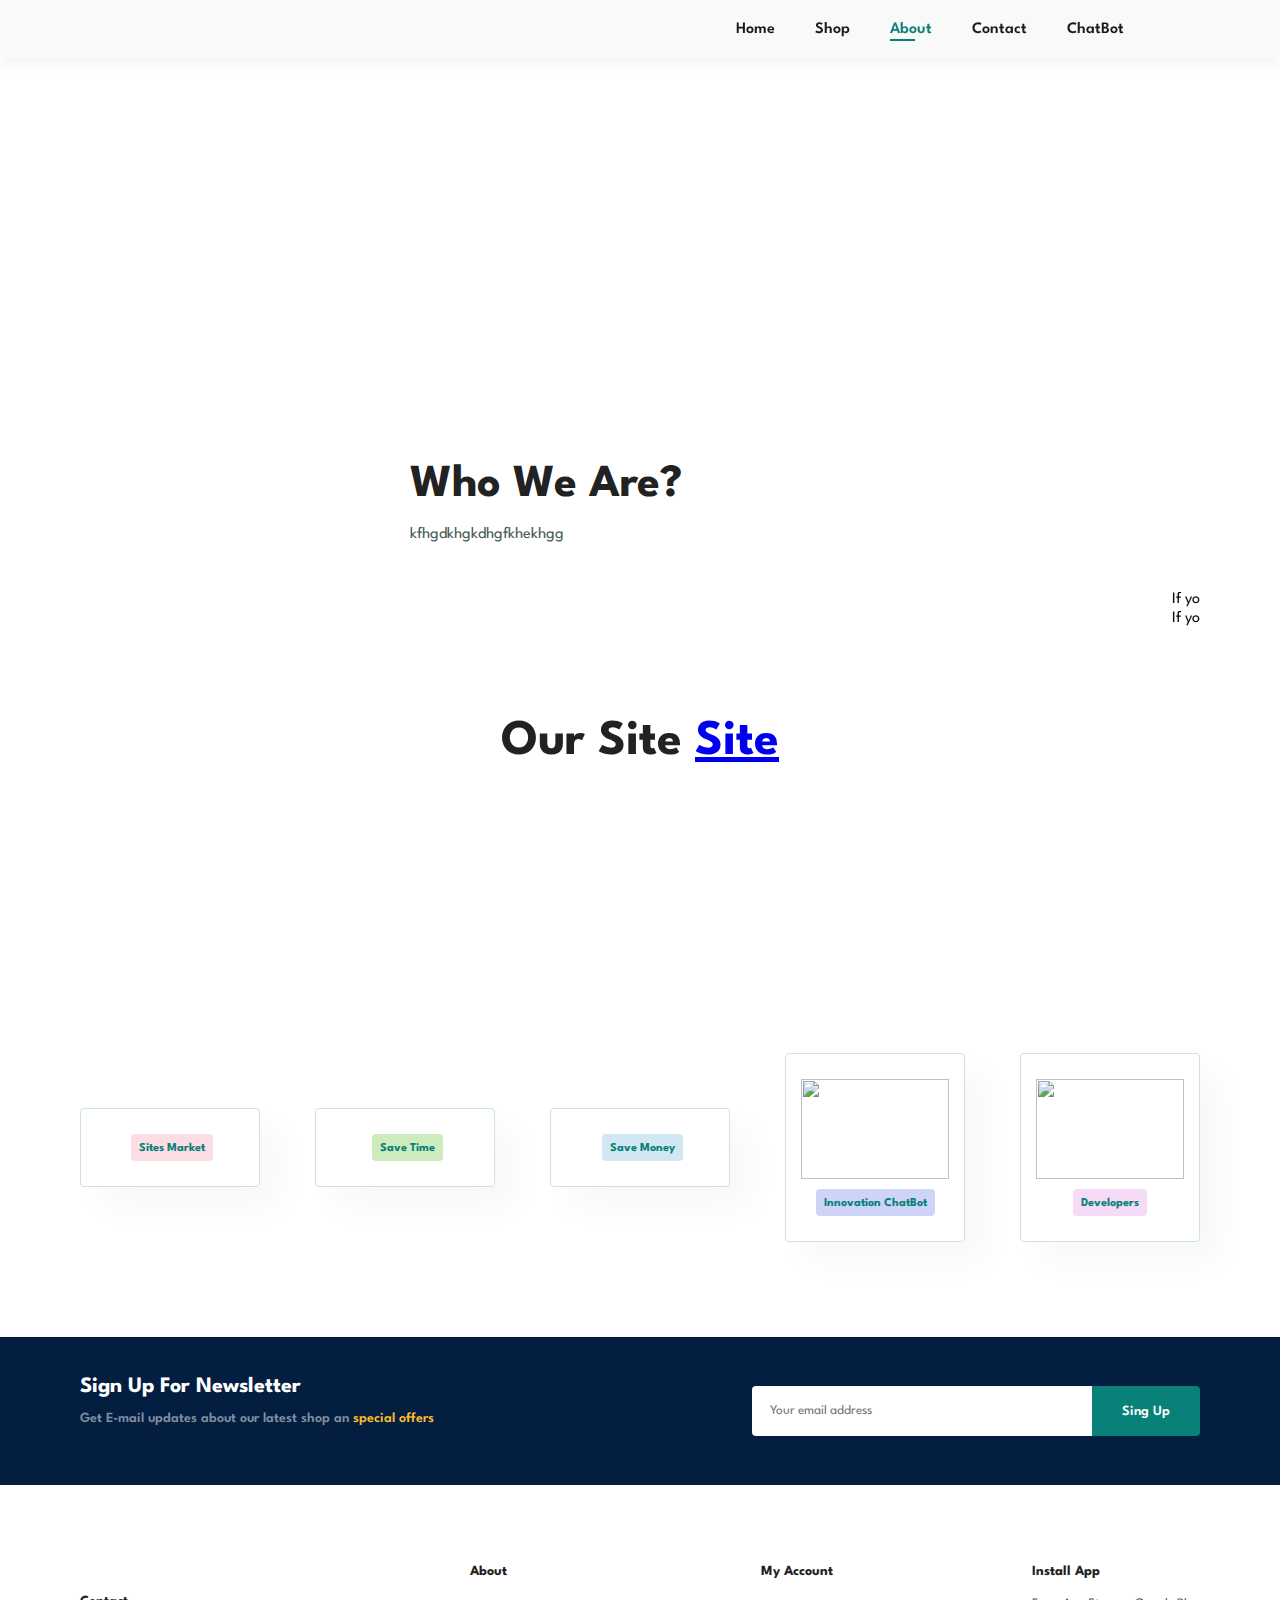
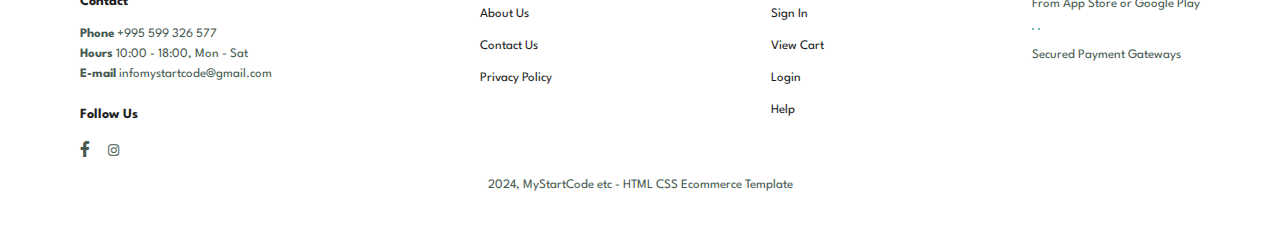
==== about.html @ d516f543 "Add files via upload" ====
<!DOCTYPE html>
<html lang="en">
<head>
    <meta charset="UTF-8">
    <link rel="shortcut icon" type="x-icon" href="img/logo.png">
    <meta http-equiv="X-UA-Compatible" content="IE=edge">
    <meta name="viewport" content="width=device-width, initial-scale=1.0">
    <link rel="stylesheet" href="style.css">
    <link rel="stylesheet" href="https://pro.fontawesome.com/releases/v5.10.0/css/all.css" />
    <title>MyStartCode/About</title>

</head>
<body>
        <section id="header">
            <a href="#"><img src="img/logo.png" class="logo" alt=""></a>

                <div>
                    <ul id="navbar">
                        <li><a href="index.html">Home</a></li>
                        <li><a href="shop.html">Shop</a></li>
                        <li><a  class="active" href="about.html">About</a></li>
                        <li><a href="contact.html">Contact</a></li>
                        <li><a href="chatbot.html">ChatBot</a></li>
                        <li id="lg-bag"><a href="cart.html"><i class="far fa-shopping-bag"></i></a></li>
                        <a href="#" id="close"><i class="far fa-times"></i></a>
                    </ul>
                </div>  
                <div id="mobile">
                    <a herf="kalata.html"><i class="far fa-shopping-bag"></i></a>
                    <i id="bar" class="fas fa-outdent"></i>
                </div>          
        </section>

        <section id="page-header" class="about-header" >
            <h2>#Know Us</h2>
            <p>Lorem ipsum dolor sit amet,consectetur </p>
        </section>

        <section id="about-head" class="section-p1">
            <img src="img/about/a6.jpg" alt="">
            <div>
                <h2>Who We Are?</h2>
                <p>kfhgdkhgkdhgfkhekhgg</p>

                <br><br>

                <marquee bgcolor="#fff" loop="-1" scrollamount="5"  >If you are Developper Upload Your Sites,Games,Apps Sell It And Earn Money Upload Your Resume And Get a Job</marquee>
                <marquee bgcolor="#fff" loop="-1" scrollamount="5" >If you arenot Developper and you Want to got Own Site, Game, App Buy It Or also you can rent Developper verry easy</marquee>

            </div>
        </section>

        <section id="about-web" class="section-p1">
            <h1>Our Site <a href="#">Site</a></h1>
            <div class="video">
                <video  autoplay muted loop src="img/about/3.mp4"></video>
            </div>
        </section>

        
        <section id="feature" class="section-p1">
            <div class="fe-box">
                <img src="https://static.wixstatic.com/media/b191d3_85961a93a4194ae1ba88b332c60fd3af~mv2.png/v1/fill/w_500,h_350,al_c/Icon%20-%20Full%20Web%20Dev.png" alt="">
                <h6>Sites Market</h6>

            </div>
            <div class="fe-box">
                <img src="img/features/f2.png" alt="">
                <h6>Save Time</h6>

            </div>
            <div class="fe-box">
                <img src="img/features/f3.png" alt="">
                <h6>Save Money</h6>

            </div>
            <div class="fe-box">
                <img src="https://static.thenounproject.com/png/1156284-200.png" width="500" height="100" alt="">
                <h6>Innovation ChatBot</h6>

            </div>
            <div class="fe-box">
                <img src="https://cdn-icons-png.flaticon.com/512/6009/6009157.png" width="500" height="100" alt="">
                <h6>Developers</h6>

            </div>
        </section>

        <section id="newsletter"  class="section-p1 section-m1">
            <div>
                <h4>Sign Up For Newsletter</h4>
                <p>Get E-mail updates about our latest shop an <span>special offers</span> </p>
            </div>
            <div class="form">
                <input type="text" placeholder="Your email address">
                <button class="normal">Sing Up</button>
            </div>
        </section>

        <footer class="section-p1">
            <div class="col">
                <img  class="logo"  src="img/logo.png" alt="">
                <h4>Contact</h4>
                <p><strong>Phone</strong> +995 599 326 577</p>
                <p><strong>Hours</strong> 10:00 - 18:00, Mon - Sat</p>
                <p><strong>E-mail</strong> infomystartcode@gmail.com</p>
                <div class="follow">
                    <h4>Follow Us</h4>
                    <div class="icon">
                        <i class="fab fa-facebook-f"></i>
                        <a href="https://www.instagram.com/mystartcode.ge/followers/mutualOnly">
                        <i class="fab fa-instagram"></i>
                        </a>
                    </div>
                </div>
            </div>

            <div class="col">
                <h4>About</h4>
                <a href="about.html">About Us</a>
                <a href="contact.html">Contact Us</a>
                <a href="#">Privacy Policy</a>
            </div>

            <div class="col">
                <h4>My Account</h4>
                <a href="signup.html">Sign In</a>
                <a href="cart.html">View Cart</a>
                <a href="login.html">Login</a>
                <a href="#">Help</a>
            </div>

            <div class="col install">
                <h4>Install App</h4>
                <p>From App Store or Google Play</p>
                <div class="row">
                    <img src="img/pay/app.jpg" alt="">
                    <img src="img/pay/play.jpg" alt="">
                </div>
                <p>Secured Payment Gateways</p>
                <img src="img/pay/pay.png" alt="">
            </div>

            <div class="copyright">
                <p>2024, MyStartCode etc - HTML CSS Ecommerce Template</p>
            </div>
        </footer>
    <script src="script.js"></script>
</body>
</html>
---- style.css ----
@import url('https://fonts.googleapis.com/css2?family=Spartan:wght@100;200;300;400;500;600;700;800;900&display=swap');

* {
    margin: 0;
    padding: 0;
    box-sizing: border-box;
    font-family: 'Spartan', sans-serif;
}

h1 {
    font-size: 50px;
    line-height: 64px;
    color: #222;
}

h1 {
    font-size: 50px;
    line-height: 64px;
    color: #222;
}

h2 {
    font-size: 46px;
    line-height: 54px;
    color: #222;
}

h4 {
    font-size: 20px;
    color: #222;
}

h6 {
    font-weight: 700;
    font-size: 12px;
}

P {
    font-size: 16px;
    color: #465b52;
    margin: 15px 0 20px 0;
}

.section-p1 {
    padding: 40px 80px;
}

.section-m1 {
    margin: 40px 0;  
}

button.normal{
    font-size: 14px;
    font-weight: 600;
    padding: 15px 30px;
    color: #000;
    background-color: #fff;
    border-radius: 4px;
    cursor: pointer;
    border: none;
    outline: none;
    transition: 0.2s;
}

button.white{
    font-size: 13px;
    font-weight: 600;
    padding: 11px 18px;
    color: #fff;
    background-color: transparent;
    cursor: pointer;
    border: 1px solid#fff;
    outline: none;
    transition: 0.2s;
}

body {
    width: 100%;
}

/* header start */
#header{
    display: flex;
    align-items: center;
    justify-content: space-between;
    padding: 20px 80px;
    background: #f9f9f9;
    box-shadow: 0 5px 15px rgba(0, 0, 0, 0.06);
    z-index: 999;
    position: sticky;
    top: 0;
    left: 0;

}

#navbar{
    display: flex;
    align-items: center;
    justify-content: center;
}

#navbar li{
    list-style: none;
    padding: 0 20px;
    position: relative;
}

#navbar li a{
    text-decoration: none;
    font-size: 16px;
    font-weight: 600;
    color: #1a1a1a;
    transition: 0.3s ease;
}

#navbar li a:hover,
#navbar li a.active {
    color: #088178;
}

#navbar li a.active::after,
#navbar li a:hover::after{
    content: "";
    width: 30%;
    height: 2px;
    background: #088178;
    position: absolute;
    bottom: -4px;
    left: 20px;
}

#mobile {
    display: none;
    align-items: center;
}
#close{
    display: none;

}

/* home page */
#hero{
    background-image: url("https://miro.medium.com/v2/resize:fit:1400/1*NXMp6qH5YN3GaTV8ERKGqg.png");
    height: 90vh;
    width: 100%;
    background-size: cover;
    background-position: top 25% right 0;
    padding: 0 80px;
    display: flex;
    flex-direction: column;
    align-items: flex-start;
    justify-content: center;
}
#hero h4{
    padding-bottom: 15px;
}
#hero h1{
    color: #088178;
}

#hero button{
    background-image: url("img/button.png");
    background-color: transparent;
    color: #088178;
    border: 0;
    padding: 14px 80px 14px 65px;
    background-repeat: no-repeat;
    cursor: pointer;
    font-weight: 700;
    font-size: 15px;
}
#feature{
    display: flex;
    align-items: center;
    justify-content: space-between;
    flex-wrap: wrap;
}

#feature .fe-box{
    width: 180px;
    text-align: center;
    padding: 25px 15px;
    box-shadow: 20px 20px 34px rgba(0, 0, 0, 0.03);
    border: 1px solid #cce7d0;
    border-radius: 4px;
    margin: 15px 0;
}

#feature .fe-box:hover{
    box-shadow: 10px 10px 54px rgba(70, 62, 221, 0.1);

}
#feature .fe-box img{
    width: 100%;
    margin-bottom: 10px;
}

#feature .fe-box h6 {
    display: inline-block;
    padding: 9px 8px 6px 8px;
    line-height: 1;
    border-radius: 4px;
    color: #088178;
    background-color: #fddde4;
}

#feature .fe-box:nth-child(2) h6{
    background-color: #cdebbc;
}

#feature .fe-box:nth-child(3) h6{
    background-color: #d1e8f2;
}

#feature .fe-box:nth-child(4) h6{
    background-color: #cdd4f8;
}

#feature .fe-box:nth-child(5) h6{
    background-color: #f6dbf6;
}

#feature .fe-box:nth-child(6) h6{
    background-color: #fff2e5;
}

#product1 {
    text-align: center;
}

#product1 .pro-container{
    display: flex;
    justify-content: space-between;
    padding-top: 20px;
    flex-wrap: wrap;
}

#product1 .pro{
    width: 23%;
    min-width: 250px;
    padding: 10px 12px;
    border: 1px solid #cce7d0;
    border-radius: 25px;
    cursor: pointer;
    box-shadow: 20px 20px 30px rgb(0, 0, 0, 0.02);
    margin: 15px 0;
    transition: 0.2s ease;
    position: relative;
}

#product1 .pro:hover{
    box-shadow: 20px 20px 30px rgb(0, 0, 0, 0.06);

}

#product1 .pro img{
    width: 100%;
    border-radius: 20px;
}

#product1 .pro .des{
    text-align: start;
    padding: 10px 0;
}

#product1 .pro .des span{
    color: #606063;
    font-size: 12px;
}

#product1 .pro .des h5{
    padding-top: 7px;
    color: #1a1a1a;
    font-size: 14px;
}

#product1 .pro .des i{
    font-size: 12px;
    color: rgb(243, 181, 25);
}

#product1 .pro .des h4{
    padding-top: 7px;
    font-size: 15px;
    font-weight: 700;
    color: #088178;
}

#product1 .pro .cart{
    width: 40px;
    height: 40px;
    line-height: 40px;
    border-radius: 50px;
    background-color: #e8f6ea;
    font-weight: 500;
    color: #088178;
    border: 1px solid #cce7d0;
    position: absolute;
    bottom: 20px;
    right: 10px;
}

#banner{
    display: flex;
    flex-direction: column;
    justify-content: center;
    align-items: center;
    text-align: center;
    background-image: url(./img/banner/banner.jpg);
    width: 100%;
    height: 40vh;
    background-size: cover;
    background-position: center;
}

#banner h4{
    color: #fff;
    font-size: 16px;

}

#banner h2{
    color: #fff;
    font-size: 30px;
    padding: 10px 0;
    
}

#banner h2 span{
    color: #ef3636;
}

#banner button:hover{
    background: #088178;
    color: #fff;
}

#sm-banner{
    display: flex;
    justify-content: space-between;
    flex-wrap: wrap;
}

#sm-banner .banner-box{
    display: flex;
    flex-direction: column;
    justify-content: center;
    align-items: flex-start;
    background-image: url("https://terralogic.com/wp-content/uploads/2023/05/2560.1120-1024x448.webp");
    min-width: 580px;
    height: 50vh;
    background-size: cover;
    background-position: center;
    padding: 30px;
}

#sm-banner .banner-box2{
    background-image: url("https://www.rapidoform.com/be/images/blog/inspiration/top-jquery-tutorials-examples.png");
}

#sm-banner h4{
    color: #fff;
    font-size: 20px;
    font-weight: 300;
}

#sm-banner h2{
    color: #fff;
    font-size: 28px;
    font-weight: 800;
}

#sm-banner span{
    color: #fff;
    font-size: 14px;
    font-weight: 500;
    padding-bottom: 15px;

}

#sm-banner .banner-box:hover button{
    background-color: #088178;
    border: 1px solid #cce7d0;
}

#banner3{
    display:flex;
    justify-content: space-between;
    flex-wrap: wrap;
    padding: 0 80px;
}

#banner3 .banner-box{
    display: flex;
    flex-direction: column;
    justify-content: center;
    align-items: flex-start;
    background-image: url("https://www.elegantthemes.com/blog/wp-content/uploads/2018/12/top11.png");
    min-width: 30%px;
    height: 30vh;
    background-size: cover;
    background-position: center;
    padding:20px;
    margin-bottom: 20px;
}

#banner3 .banner-box2{
    background-image: url("https://leadsdubai.com/wp-content/uploads/2016/09/mobile-app-downloads.png")
}
#banner3 .banner-box3{
    background-image: url("https://media.licdn.com/dms/image/D5612AQEKmnIAl9eKzg/article-cover_image-shrink_720_1280/0/1714364117783?e=2147483647&v=beta&t=SeNTLUkbZIiIepIgRsrYH7kf8G7tHp3ueMLFnjVcOWA");
}

#banner3 h2{
    color: #000000;
    font-weight: 900;
    font-size: 22px;
}
#banner3 h3{
    color: #ec544e;
    font-weight: 800;
    font-size: 15px;
}

#newsletter{
    display: flex;
    justify-content: space-between;
    flex-wrap: wrap;
    align-items: center;
    background-image: url("img/banner/b14.png");
    background-repeat: no-repeat;
    background-position: 20% 30%;
    background-color: #041e42;
}

#newsletter h4{
    font-size: 22px;
    font-weight: 700;
    color: #fff;
}
#newsletter p{
    font-size: 14px;
    font-weight: 600;
    color: #818ea0;
}
#newsletter p span{
    color:#ffbd27;
}

#newsletter .form{
    display: flex;
    width: 40%;

}

#newsletter input {
    height: 3.125rem;
    padding: 0 1.25em;
    width: 100%;
    border: 1px solid transparent;
    border-radius: 4px;
    outline:none;
    border-top-right-radius: 0;
    border-bottom-right-radius: 0;

}
#newsletter button{
    background-color: #088178;
    color: #fff;
    white-space: nowrap;
    border-top-left-radius: 0;
    border-bottom-left-radius: 0;
}

footer{
    display: flex;
    flex-wrap: wrap;
    justify-content: space-between;
}

footer .col{
    display: flex;
    flex-direction: column;
    align-items: flex-start;
    margin-bottom: 20px;

}

footer .logo{
    margin-bottom: 30px;
}

footer h4{
    font-size: 14px;
    padding-bottom: 20px;
}

footer p{
    font-size: 13px;
    margin: 0 0 8px 0;
}

footer a{
    font-size: 13px;
    text-decoration: none;
    color: #222;
    margin: 10px;
}

footer .follow{
    margin-top: 20px;
}

footer .follow i{
    color: #465b52;
    padding-right: 4px;
    cursor: pointer;
}

footer .install .row img{
    border: 1px solid #088178;
    border-radius: 6px;
}
footer .install img{
    margin: 10px 0 15px 0;
}
footer .follow i:hover,
footer a:hover {
    color: #088178;
}

footer .copyright{
    width: 100%;
    text-align: center;
}
/* shop page */
#page-header{
    background-image: url("https://duistpetersburglawyer.com/wp-content/uploads/2018/03/DUI-How-to-Save-Time-and-Money-Banner.jpg");
    height: 40vh;
    background-size: cover;
    display: flex;
    justify-content: center;
    text-align: center;
    flex-direction: column;
    padding: 14px;
}

#page-header h2,
#page-header p {
    color: red;
}

#pagination{
    text-align: center;
}

#pagination a{
    text-decoration: none;
    background-color: #088178;
    padding: 15px 20px;
    border-radius: 4px;
    color: #fff;
    font-weight: 600;
}
#pagination a i {
    font-size: 16px;
    font-weight: 600;
}

/* single product */

#prodetails{
    display: flex;
    margin-top: 20px;
}

#prodetails .single-pro-image{
    width: 40%;
    margin-right: 50px;
}

.small-img-group{
    display: flex;
    justify-content: space-between;
}

.small-img-col{
    flex-basis: 24%;
    cursor: pointer;
}

#prodetails .single-pro-details{
    width: 50%;
    padding-top: 30px;
}

#prodetails .single-pro-details h4{
    padding: 40px 0 20px 0;
}
#prodetails .single-pro-details h2{
    font-size: 26px;
    color: #088178;
}
#prodetails .single-pro-details select{
    display: block;
    padding: 5px 10px;
    margin-bottom: 10px;
}
#prodetails .single-pro-details input{
    width: 50px;
    height: 47px;
    padding-left: 10px;
    font-size: 16px;
    margin-right: 10px;
}
#prodetails .single-pro-details input:focus{
    outline: none;
}
#prodetails .single-pro-details button{
    background: #088178;
    color: #fff;
}
#prodetails .single-pro-details span{
    line-height: 25px;
}

/* About Page */

#page-header.about-header{
    background-image: url("img/about/banner.png");
}
#about-head{
    display: flex;
    align-items: center;
}

#about-head img{
    width: 50%;
    height: auto;
}
#about-head div{
    padding-left: 40px;
}
#page-header.about-header h2{
    color: #fff;
}
#page-header.about-header p{
    color: #fff;
}
#about-web{
    text-align: center;
}

#about-web .video {
    width: 70%;
    height: 100%;
    margin: 30px auto 0 auto;
}
#about-web .video video{
   width: 100%; 
   height: 100%;
   border-radius: 20px;
}

/* Contact Page */

#contact-details{
    display: flex;
    align-items: center;
    justify-content: space-between;
}
#contact-details .details{
    width: 40%;
}

#contact-details .details span,
#form-details form span{
    font-size: 12px;
}

#contact-details .details h2,
#form-details form h2{
    font-size: 26px;
    line-height: 35px;
    padding: 20px 0;
}

#contact-details .details h3{
    font-size: 16px;
    padding-bottom: 15px;
}

#contact-details .details li{
    list-style: none;
    display: flex;
    padding: 10px 0;
}
#contact-details .details li i{
    font-size: 14px;
    padding-right: 22px;
}
#contact-details .details li p{
    margin: 0;
    font-size: 14px;
}
#contact-details .map{
    width: 55%;
    height: 400px;
}
#contact-details .map iframe{
    width: 100%;
    height: 100%;
}
#form-details{
    display: flex;
    justify-content: space-between;
    margin: 30px;
    padding: 80px;
    border: 1px solid #e1e1e1;
}
#form-details form {
    width: 65%;
    display: flex;
    flex-direction: column;
    align-items: flex-start;
}

#form-details form input,
#form-details form textarea {
    width: 100%;
    padding: 12px 15px;
    outline: none;
    margin-bottom: 20px;
    border: 1px solid #e1e1e1;
}

#form-details form button{
    background-color: #088178;
    color: #fff;
}

#form-details .people div{
    padding-bottom: 25px;
    display: flex;
    align-items: flex-start;
}

#form-details .people div img{
    width: 65px;
    height: 65px;
    object-fit: cover;
    margin-right: 15px;
}

#form-details .people div p{
    margin: 0;
    font-size: 13px;
    line-height: 25px;
}

#form-details .people div p span {
    display: block;
    font-size: 16px;
    font-weight: 600;
    color: #000;
}

/* cart page */

#cart table{
    width: 100%;
    border-collapse: collapse;
    table-layout: fixed;
    white-space:nowrap;
}

#cart table img{
    width: 70px;
}

#cart table td:nth-child(1){
    width: 100px;
    text-align: center;
}
#cart table td:nth-child(2){
    width: 150px;
    text-align: center;
}
#cart table td:nth-child(3){
    width: 250px;
    text-align: center;
}
#cart table td:nth-child(4),
#cart table td:nth-child(5),
#cart table td:nth-child(6){
    width: 150px;
    text-align: center;
}

#cart table td:nth-child(5) input{
    width: 70px;
    padding: 10px 5px 10px 15px;
}
#cart table thead{
    border: 1px solid #e2e9e1;
    border-left: none;
    border-right: none;
}

#cart table thead td{
    font-weight: 700;
    text-transform: uppercase;
    font-size: 13px;
    padding: 18px 0;
}
#cart table tbody tr td {
    padding-top: 15px;
}
#cart table tbody  td {
    font-size: 13px;
}



/* Start Media Query*/
@media (max-width:799px) {
    .section-p1 {
        padding: 40px 40px;
    }

    #navbar {
        display: flex;
        flex-direction: column;
        align-items: flex-start;
        justify-content: flex-start;
        position: fixed;
        top: 0;
        right: -300px;
        height: 100vh;
        width: 300px;
        background-color: #E3E6F3;
        box-shadow: 0 40px 60px rgba(0, 0, 0, 0.1);
        padding: 80px 0 0 10px;
        transition: 0.3s;
    }

    #navbar .active{
        right: 0px;
    }

    #navbar li{
        margin-bottom: 25px;

    }

    #mobile {
        display: flex;
        align-items: center;
    }

    #mobile i{
        color: #1a1a1a;
        font-size: 24px;
        padding-left: 20px;
    }
    #close{
        display: initial;
        position: absolute;
        top: 30px;
        left: 30px;
        color: #222;
        font-size: 24px;
    }

    #lg-bag{
        display: none;
    }

    #hero {
        height: 70vh;
        padding: 0 80px;
        background-position: top 39% right 38%;
    }

    #feature {
        justify-content: center;
    }
    #feature .fe-box{
        margin: 15px 15px;
    }

    #product1 .pro-container{
        justify-content: center;
    }
    #product1 .pro {
        margin: 15px;
    }
    #banner {
        height: 20vh;
    }
    #sm-banner .banner-box{
        min-width: 100%;
        height: 30vh;
    }
    #banner3 {
        padding: 0 40px;
    }
    #banner3 .banner-box{
        width: 28%;
    }
    #newsletter .form{
        width: 70%;
    }
}


@media (max-width:477px){
    .section-p1{
        padding: 20px;
    }
    #header {
        padding: 10px 30px;
    }
    h1 {
        font-size: 38px;
    }
    h2 {
        font-size: 32px;
    }
    #hero {
        padding: 0 20px;
        background-position: 55%;
    }
    #feature {
        justify-content: space-between;
    }
    #feature .fe-box{
        width: 155px;
        margin: 0 0 15px 0;
    }
    #product1 .pro{
        width:100%
    }
    #banner{
        height: 40vh;
    }
    #sm-banner .banner-box{
        height: 40vh;
    }
    #sm-banner .banner-box2{
        margin-top: 20px;
    }
    #banner3 {
        padding: 0 20px;
    }
    #banner3 .banner-box{
        width: 100%;
    }
    #newsletter{
        padding: 40px 20px;
    }
    #newsletter .form{
        width:100%;
    }
    footer .copyright{
        text-align: start ;
    }
}
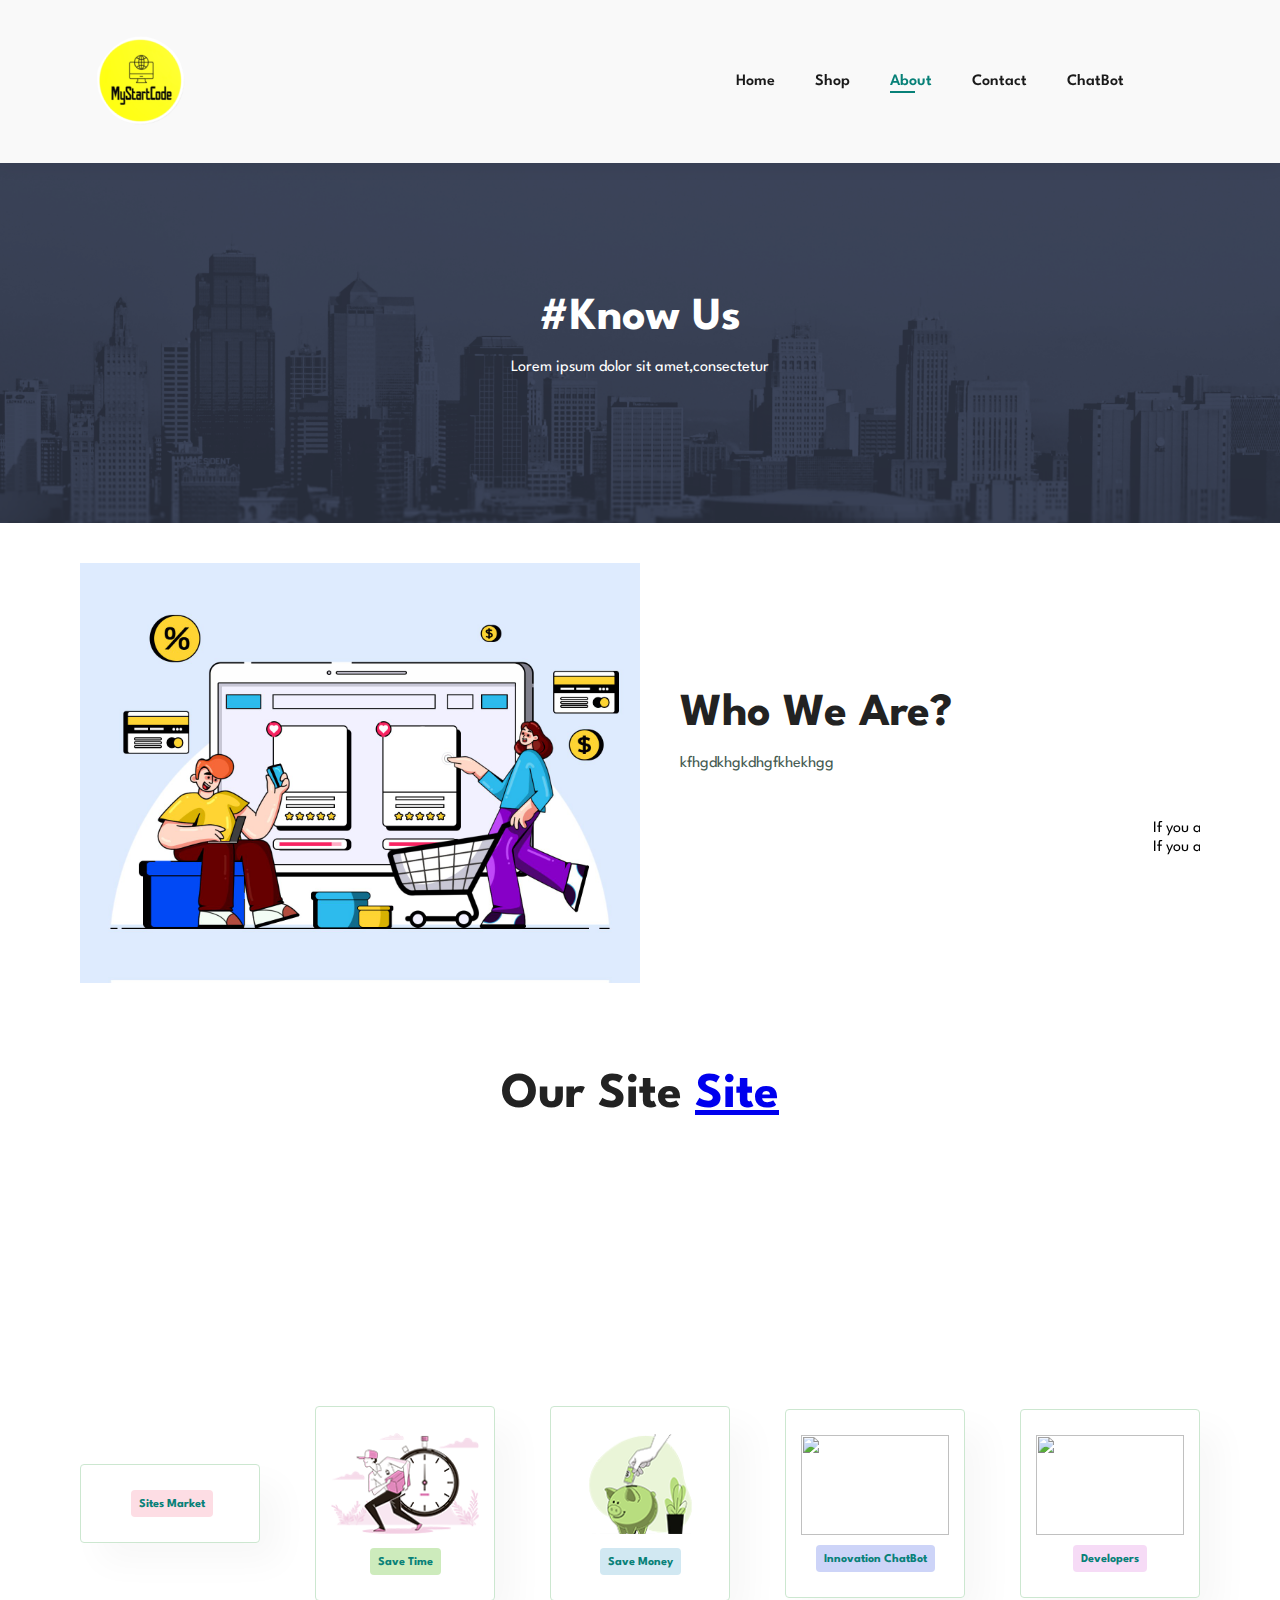
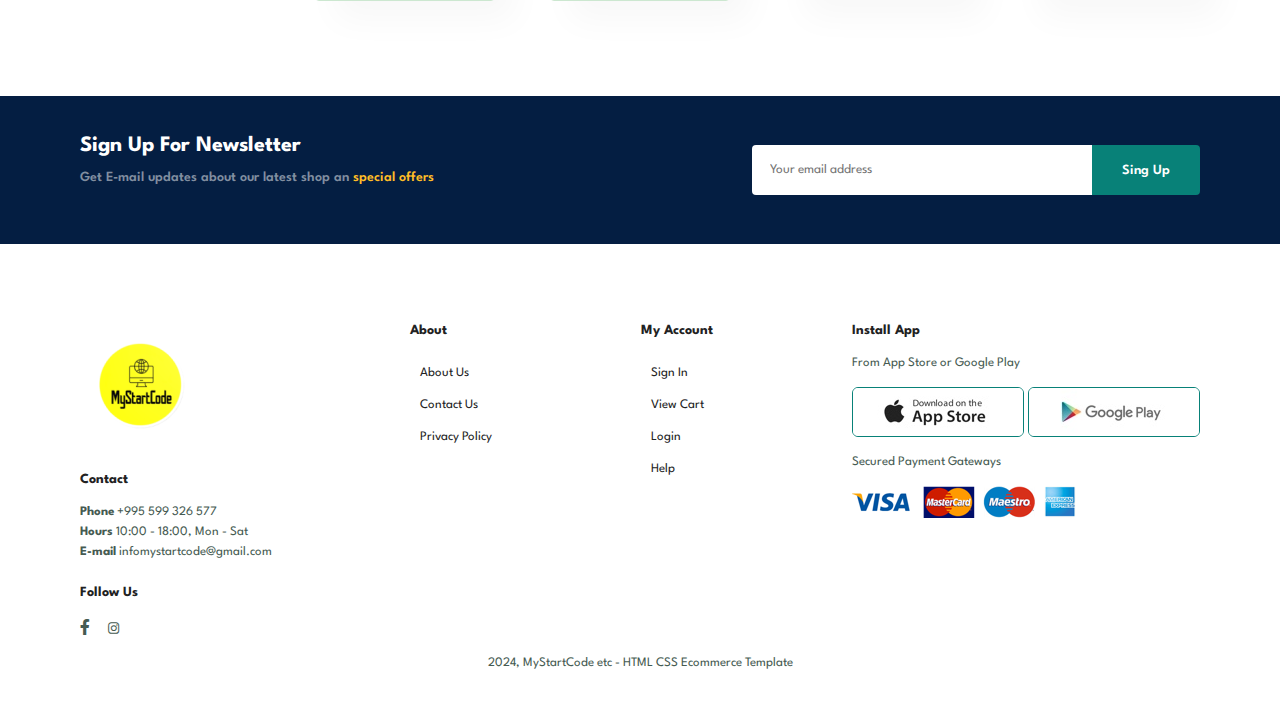
==== commit dbfc028d: "vi" ====
--- a/about.html
+++ b/about.html
@@ -53,7 +53,7 @@
         <section id="about-web" class="section-p1">
             <h1>Our Site <a href="#">Site</a></h1>
             <div class="video">
-                <video  autoplay muted loop src="img/about/3.mp4"></video>
+                <video  autoplay muted loopsrc="https://www.youtube.com/embed/r1oOFmXIr34?si=2FGw87nr6s55j4PE"></iframe>"></video>
             </div>
         </section>
 
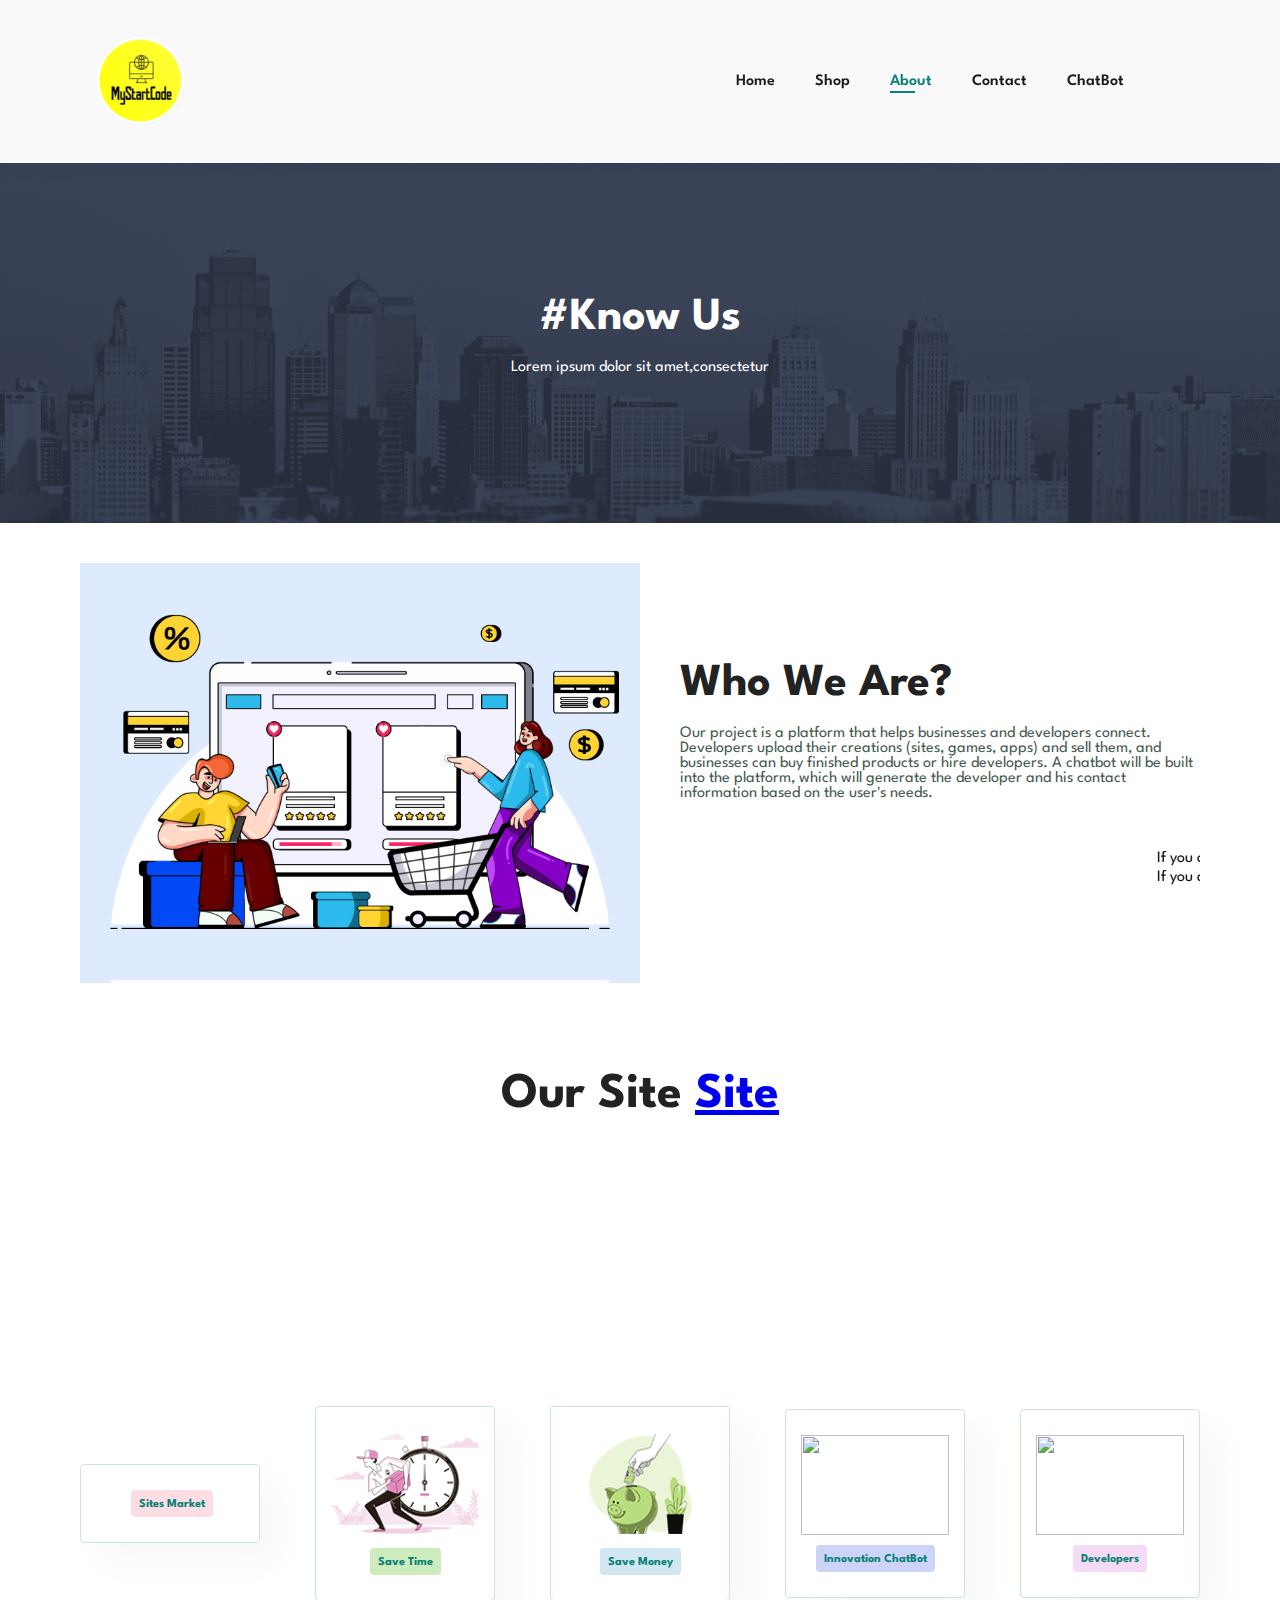
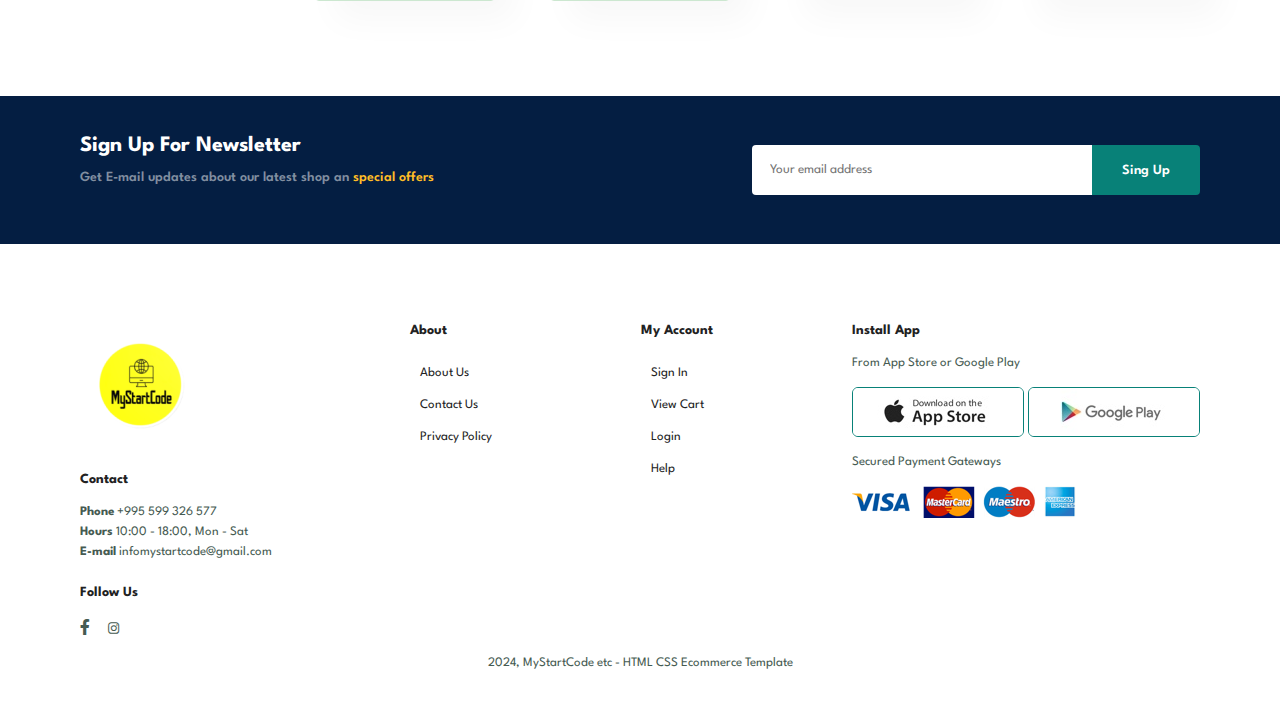
==== commit 932f2944: "აბოუტ" ====
--- a/about.html
+++ b/about.html
@@ -40,7 +40,7 @@
             <img src="img/about/a6.jpg" alt="">
             <div>
                 <h2>Who We Are?</h2>
-                <p>kfhgdkhgkdhgfkhekhgg</p>
+                <p>Our project is a platform that helps businesses and developers connect. Developers upload their creations (sites, games, apps) and sell them, and businesses can buy finished products or hire developers. A chatbot will be built into the platform, which will generate the developer and his contact information based on the user's needs.</p>
 
                 <br><br>
 
